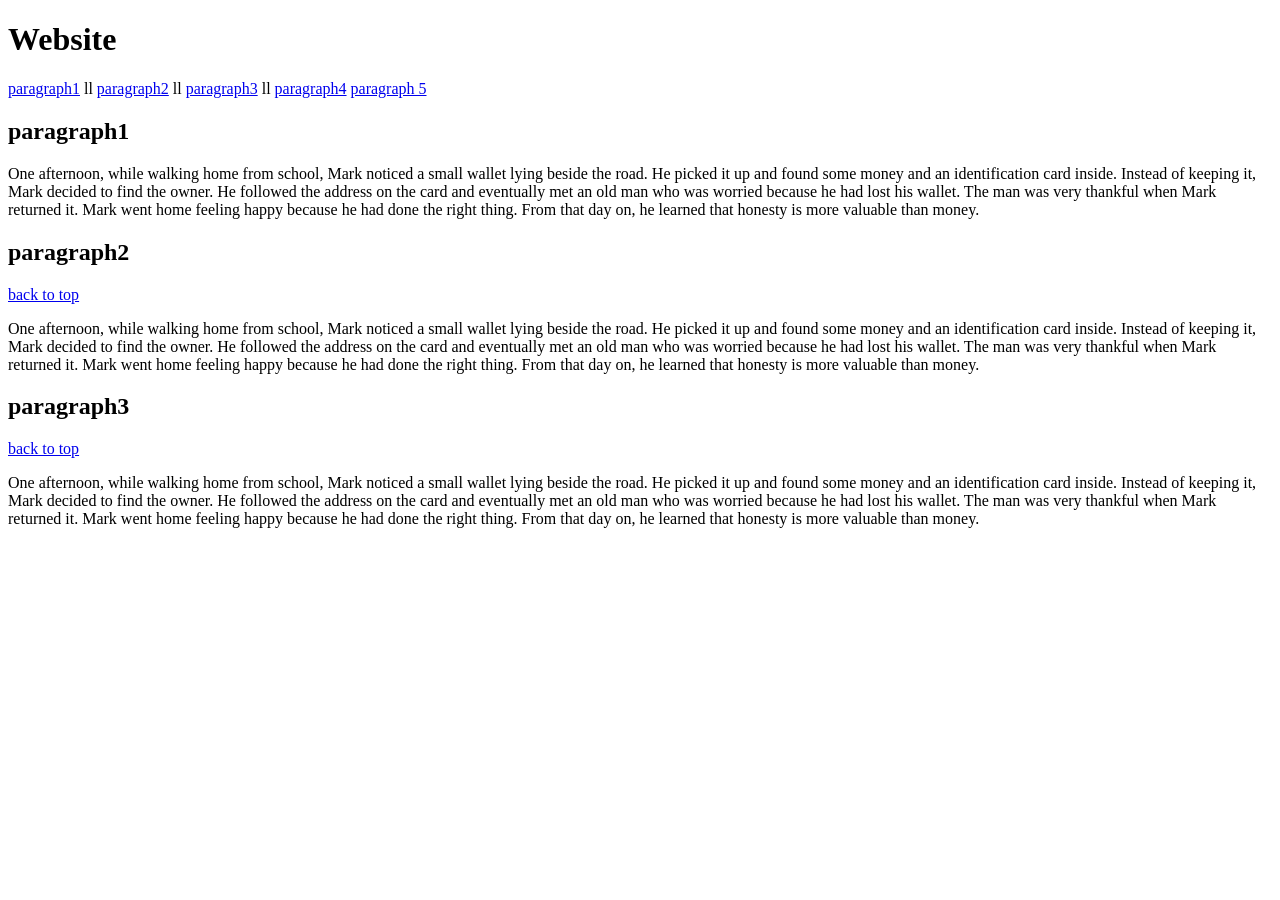
==== index.html @ 9de00bed "Add files via upload" ====
<!DOCTYPE html>
    <html>
	    <head>
		    <title>Paragraph</title>
		</head>
		<body>
		 <h1> Website </h1>
		<a href="top"><a>
		 <a href="#paragraph1"> paragraph1</a> ll <a href="#paragraph2">  paragraph2</a> ll <a href="#paragraph3">paragraph3</a> ll <a href="paragraph 4.html"> paragraph4</a> <a href="Paragraph 5.html"> paragraph 5 </a>
		 
		 
		 
		 <h2 id="paragraph1"> paragraph1 </h2>
		 <p>One afternoon, while walking home from school, Mark noticed a small wallet lying beside the road.
		 He picked it up and found some money and an identification card inside. Instead of keeping it, Mark decided to find the owner.
		 He followed the address on the card and eventually met an old man who was worried because he had lost his wallet. The man was very thankful when Mark returned it.
		 Mark went home feeling happy because he had done the right thing. From that day on, he learned that honesty is more valuable than money.<p>
		 
		
		 
		 <h2 id="paragraph2"> paragraph2 </h2>
		 
		<a href="#top"> back to top</a>
		 
		 <p>One afternoon, while walking home from school, Mark noticed a small wallet lying beside the road.
		 He picked it up and found some money and an identification card inside. Instead of keeping it, Mark decided to find the owner.
		 He followed the address on the card and eventually met an old man who was worried because he had lost his wallet. The man was very thankful when Mark returned it.
		 Mark went home feeling happy because he had done the right thing. From that day on, he learned that honesty is more valuable than money.<p>



                   <h2 id="paragraph3"> paragraph3 </h2>
		 
		<a href="#top"> back to top</a>
		 
		 <p>One afternoon, while walking home from school, Mark noticed a small wallet lying beside the road.
		 He picked it up and found some money and an identification card inside. Instead of keeping it, Mark decided to find the owner.
		 He followed the address on the card and eventually met an old man who was worried because he had lost his wallet. The man was very thankful when Mark returned it.
		 Mark went home feeling happy because he had done the right thing. From that day on, he learned that honesty is more valuable than money.<p>

</body>
</html>
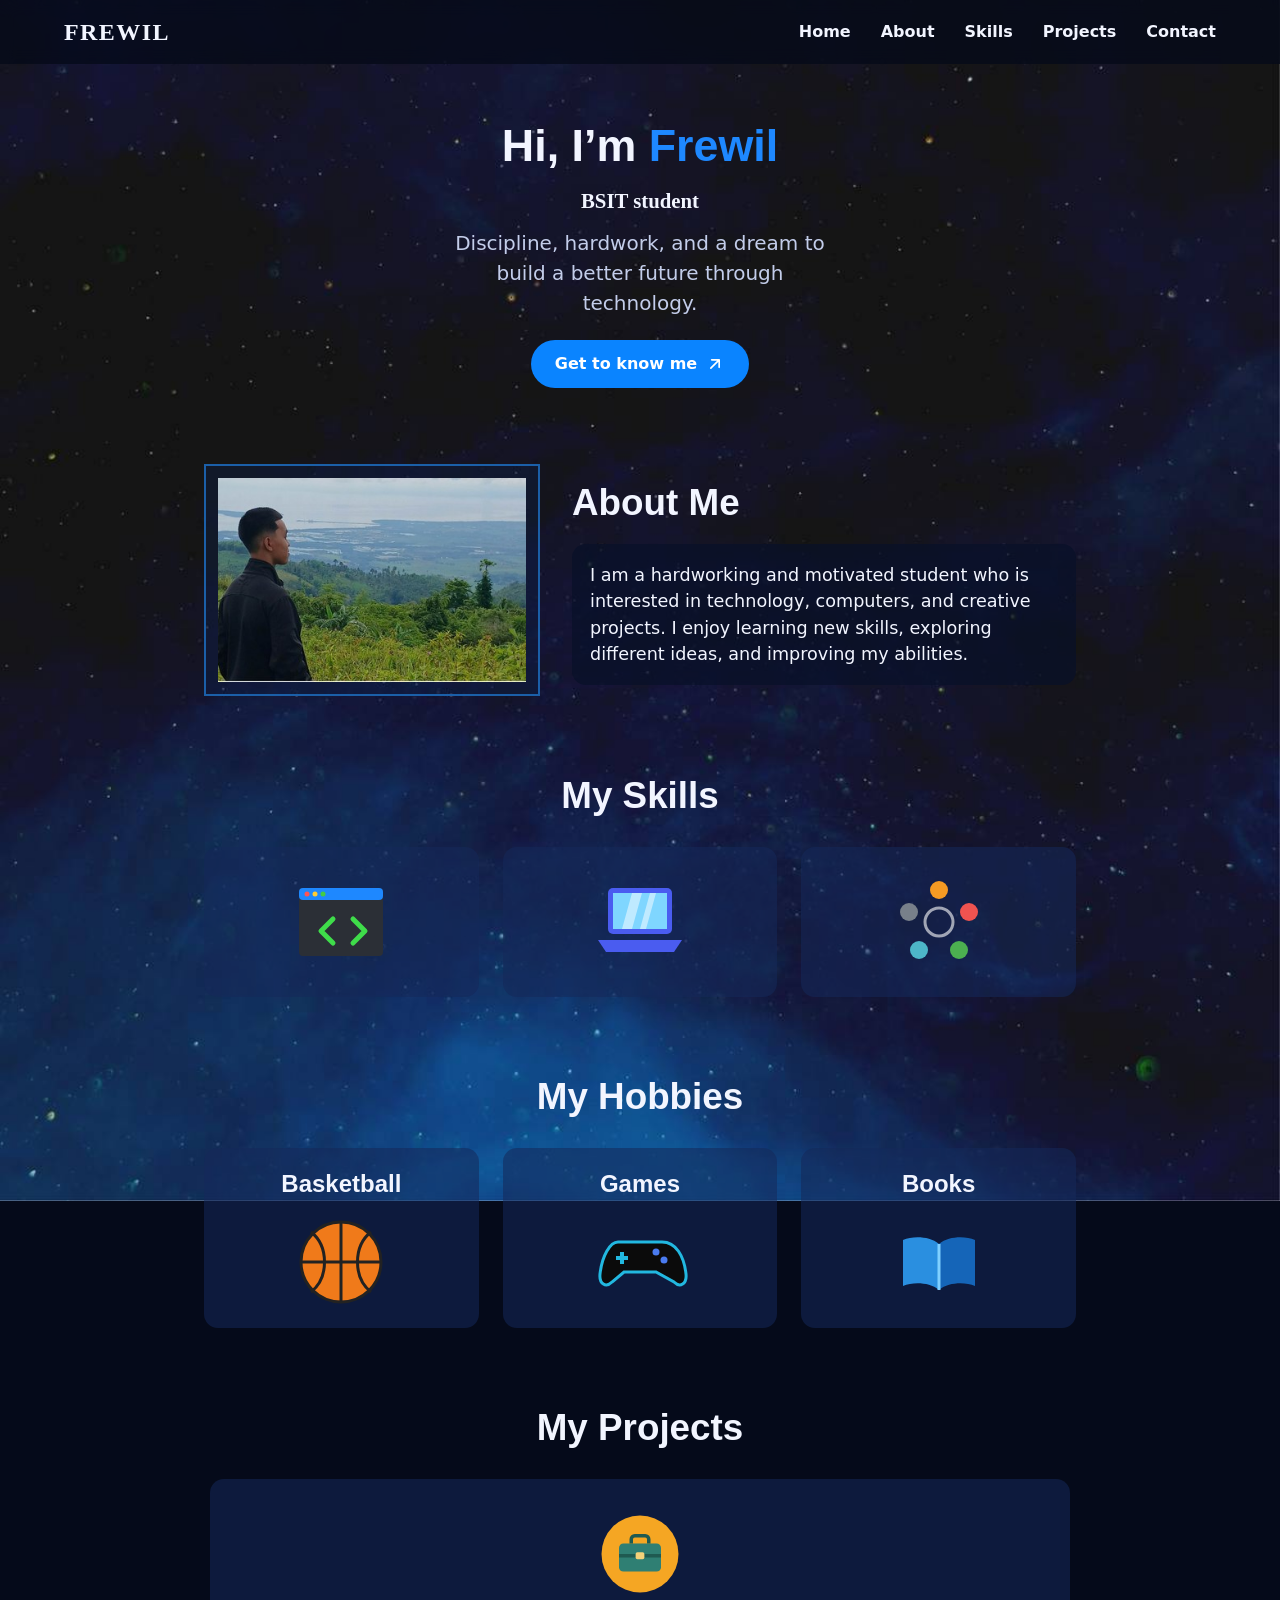
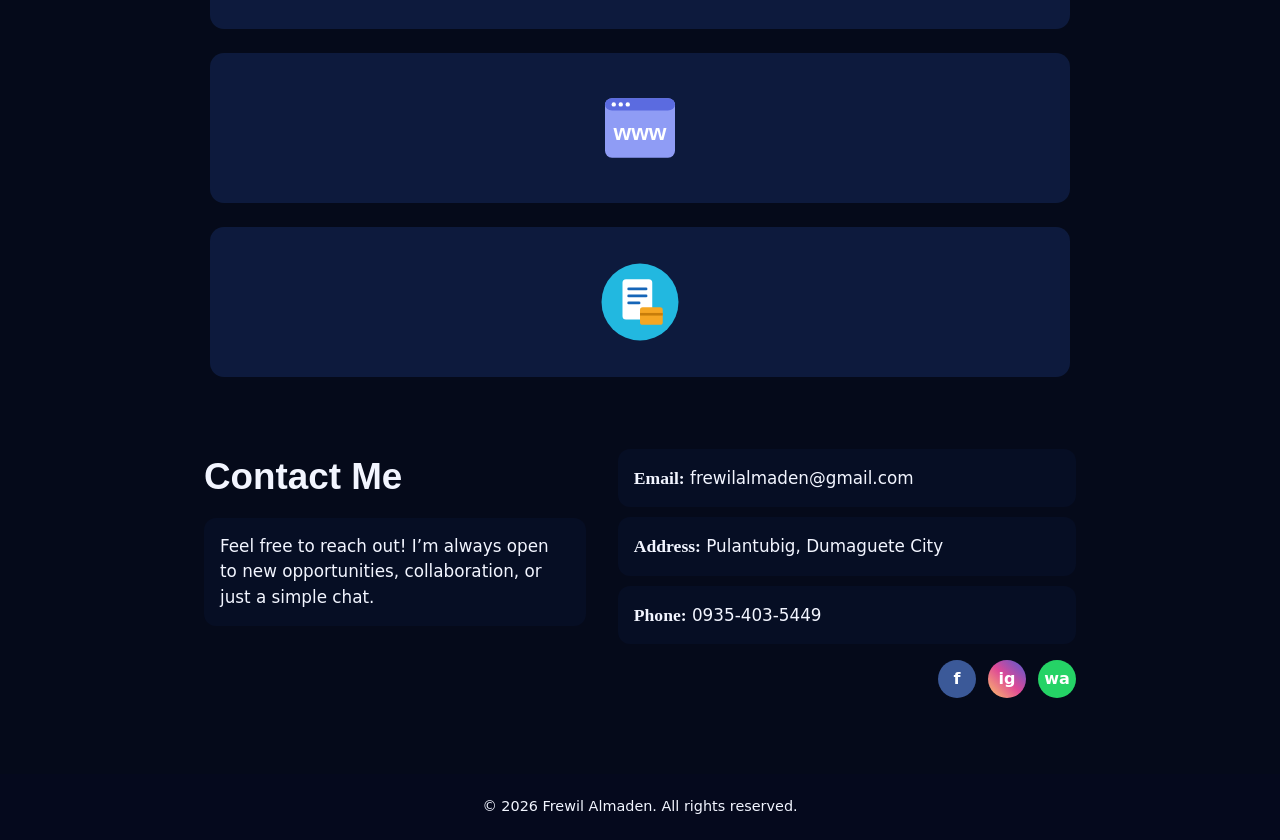
==== commit 1bfb37c8: "Add files via upload" ====
--- a/index.html
+++ b/index.html
@@ -1,45 +1,209 @@
 <!DOCTYPE html>
-    <html>
-	    <head>
-		    <title>Paragraph</title>
-		</head>
-		<body>
-		 <h1> Website </h1>
-		<a href="top"><a>
-		 <a href="#paragraph1"> paragraph1</a> ll <a href="#paragraph2">  paragraph2</a> ll <a href="#paragraph3">paragraph3</a> ll <a href="paragraph 4.html"> paragraph4</a> <a href="Paragraph 5.html"> paragraph 5 </a>
-		 
-		 
-		 
-		 <h2 id="paragraph1"> paragraph1 </h2>
-		 <p>One afternoon, while walking home from school, Mark noticed a small wallet lying beside the road.
-		 He picked it up and found some money and an identification card inside. Instead of keeping it, Mark decided to find the owner.
-		 He followed the address on the card and eventually met an old man who was worried because he had lost his wallet. The man was very thankful when Mark returned it.
-		 Mark went home feeling happy because he had done the right thing. From that day on, he learned that honesty is more valuable than money.<p>
-		 
-		
-		 
-		 <h2 id="paragraph2"> paragraph2 </h2>
-		 
-		<a href="#top"> back to top</a>
-		 
-		 <p>One afternoon, while walking home from school, Mark noticed a small wallet lying beside the road.
-		 He picked it up and found some money and an identification card inside. Instead of keeping it, Mark decided to find the owner.
-		 He followed the address on the card and eventually met an old man who was worried because he had lost his wallet. The man was very thankful when Mark returned it.
-		 Mark went home feeling happy because he had done the right thing. From that day on, he learned that honesty is more valuable than money.<p>
-
-
-
-                   <h2 id="paragraph3"> paragraph3 </h2>
-		 
-		<a href="#top"> back to top</a>
-		 
-		 <p>One afternoon, while walking home from school, Mark noticed a small wallet lying beside the road.
-		 He picked it up and found some money and an identification card inside. Instead of keeping it, Mark decided to find the owner.
-		 He followed the address on the card and eventually met an old man who was worried because he had lost his wallet. The man was very thankful when Mark returned it.
-		 Mark went home feeling happy because he had done the right thing. From that day on, he learned that honesty is more valuable than money.<p>
-
+<html>
+<head>
+  <meta charset="utf-8">
+  <meta name="viewport" content="width=device-width, initial-scale=1, viewport-fit=cover">
+  <title>Frewil Almaden – Portfolio</title>
+  <link rel="stylesheet" href="stylesheet.css">
+</head>
+
+<body>
+
+  <!--header-->
+  <header>
+    <a class="logo" href="#home">FREWIL</a>
+    <nav aria-label="Main">
+      <a href="#home">Home</a>
+      <a href="#about">About</a>
+      <a href="#skills">Skills</a>
+      <a href="#projects">Projects</a>
+      <a href="#contact">Contact</a>
+    </nav>
+  </header>
+
+  <main>
+
+    <!--home-->
+    <section class="hero" id="home">
+      <h1>Hi, I’m <span>Frewil</span></h1>
+      <div class="role">BSIT student</div>
+      <p>Discipline, hardwork, and a dream to build a better future through technology.</p>
+      <a class="btn" href="#about">
+        Get to know me
+      <svg width="20" height="20" viewBox="0 0 24 24" fill="none" stroke="currentColor" stroke-width="2" stroke-linecap="round" stroke-linejoin="round" aria-hidden="true">
+       <path d="M7 17 17 7M8 7h9v9"/>
+      </svg>
+    </a>
+  </section>
+
+     <!--about-->
+   <section class="about" id="about">
+     <div class="photo">
+      <img src="[data-uri]" alt="Frewil looking out over green hills and the sea" width="376" height="248">
+     </div>
+    <div>
+      <h2>About Me</h2>
+      <p>I am a hardworking and motivated student who is interested in technology, computers, and creative projects. I enjoy learning new skills, exploring different ideas, and improving my abilities.</p>
+    </div>
+  </section>
+     
+
+     <!--skills-->
+  <section class="center" id="skills">
+  <h2>My Skills</h2>
+  <div class="grid">
+
+  <article class="card">
+    <h3>Programming</h3>
+      <svg viewBox="0 0 96 96" aria-hidden="true">
+         <rect x="6" y="14" width="84" height="68" rx="4" fill="#2b2f36"/>
+         <rect x="6" y="14" width="84" height="12" rx="4" fill="#1e88ff"/>
+         <circle cx="14" cy="20" r="2.5" fill="#f55"/>
+         <circle cx="22" cy="20" r="2.5" fill="#fc3"/>
+         <circle cx="30" cy="20" r="2.5" fill="#4c4"/>
+         <path d="m40 45-12 12 12 12M60 45l12 12-12 12" stroke="#3fdc4a" stroke-width="5" fill="none" stroke-linecap="round" stroke-linejoin="round"/>
+      </svg>
+       <p>The process of writing instructions, or code, that a computer follows.</p>
+  </article>
+
+  <article class="card">
+  <h3>Computer literacy</h3>
+   <svg viewBox="0 0 96 96" aria-hidden="true">
+    <rect x="16" y="14" width="64" height="46" rx="5" fill="#4a5cf0"/>
+    <rect x="21" y="19" width="54" height="36" fill="#7fd6ff"/>
+    <path d="M40 19 30 55h10l10-36zM58 19 48 55h6l10-36z" fill="#fff" opacity=".5"/>
+    <path d="M6 66h84l-8 12H14z" fill="#4a5cf0"/>
+   </svg>
+    <p>The ability to use computers and related technology efficiently.</p>
+  </article>
+
+  <article class="card">
+     <h3>Teamwork</h3>
+    <svg viewBox="0 0 96 96" aria-hidden="true">
+     <circle cx="48" cy="16" r="9" fill="#f59a23"/>
+     <circle cx="78" cy="38" r="9" fill="#ef5350"/>
+     <circle cx="68" cy="76" r="9" fill="#4caf50"/>
+     <circle cx="28" cy="76" r="9" fill="#4db6c8"/>
+     <circle cx="18" cy="38" r="9" fill="#78808a"/>
+     <circle cx="48" cy="48" r="14" fill="none" stroke="#fff" stroke-width="3" opacity=".6"/>
+    </svg>
+     <p>The collaborative effort of a group of people working together to achieve a common goal.</p>
+   </article>
+
+      </div>
+    </section>
+
+    <!--hobbies-->
+    <section class="center">
+      <h2>My Hobbies</h2>
+      <div class="grid">
+
+      <article class="card">
+      <h3>Basketball</h3>
+      <svg viewBox="0 0 96 96" aria-hidden="true">
+      <circle cx="48" cy="48" r="40" fill="#f07a1a" stroke="#222" stroke-width="3"/>
+      <path d="M8 48h80M48 8v80M18 18c18 14 18 46 0 60M78 18c-18 14-18 46 0 60" stroke="#222" stroke-width="3" fill="none"/>
+     </svg>
+   </article>
+
+    <article class="card">
+    <h3>Games</h3>
+      <svg viewBox="0 0 96 96" aria-hidden="true">
+       <path d="M26 28h44c14 0 22 14 24 32 1 10-6 14-12 8L64 58H32L20 68c-6 6-13 2-12-8 2-18 10-32 18-32z" fill="#0b0b0b" stroke="#22b8e0" stroke-width="3"/>
+       <path d="M30 38v12M24 44h12" stroke="#22b8e0" stroke-width="4"/>
+       <circle cx="64" cy="38" r="3.5" fill="#4a7bf0"/>
+       <circle cx="72" cy="46" r="3.5" fill="#4a7bf0"/>
+      </svg>
+    </article>
+
+  <article class="card">
+  <h3>Books</h3>
+    <svg viewBox="0 0 96 96" aria-hidden="true">
+      <path d="M48 30C38 22 22 22 12 26v46c10-4 26-4 36 4z" fill="#2a8fe0"/>
+      <path d="M48 30c10-8 26-8 36-4v46c-10-4-26-4-36 4z" fill="#1565b8"/>
+      <path d="M48 30v46" stroke="#7fd0ff" stroke-width="3"/>
+    </svg>
+  </article>
+
+    </div>
+  </section>
+
+    <!--projects-->
+    <section class="center" id="projects">
+      <h2>My Projects</h2>
+      <div class="projects">
+
+  <article class="project">
+  <svg viewBox="0 0 96 96" aria-hidden="true">
+    <circle cx="48" cy="48" r="44" fill="#f5a623"/>
+    <rect x="24" y="36" width="48" height="32" rx="5" fill="#2f7f73"/>
+    <path d="M38 36v-5a4 4 0 0 1 4-4h12a4 4 0 0 1 4 4v5" fill="none" stroke="#1f5a51" stroke-width="4"/>
+    <rect x="24" y="48" width="48" height="4" fill="#1f5a51"/>
+    <rect x="43" y="46" width="10" height="8" rx="2" fill="#f5d27a"/>
+  </svg>
+          <div class="more">
+          <h3>Project 1</h3>
+         <h4>Personal Portfolio</h4>
+         <p>My personal website and portfolio.</p>
+       </div>
+    </article>
+
+  <article class="project">
+  <svg viewBox="0 0 96 96" aria-hidden="true">
+    <rect x="8" y="14" width="80" height="68" rx="8" fill="#8f9cf5"/>
+    <rect x="8" y="14" width="80" height="14" rx="8" fill="#5b6be0"/>
+    <circle cx="18" cy="21" r="2.5" fill="#fff"/>
+    <circle cx="26" cy="21" r="2.5" fill="#fff"/>
+    <circle cx="34" cy="21" r="2.5" fill="#fff"/>
+    <text x="48" y="62" text-anchor="middle" font-size="26" font-weight="800" fill="#fff" font-family="Lexend,sans-serif">www</text>
+  </svg>
+    <div class="more">
+      <h3>Project 2</h3>
+      <h4>Creating Website</h4>
+      <p>Process of planning, designing, and launching digital pages on the internet.</p>
+    </div>
+   </article>
+
+  <article class="project">
+    <svg viewBox="0 0 96 96" aria-hidden="true">
+    <circle cx="48" cy="48" r="44" fill="#22b8e0"/>
+    <rect x="28" y="22" width="34" height="46" rx="4" fill="#fff"/>
+    <path d="M35 33h20M35 41h20M35 49h12" stroke="#1565b8" stroke-width="3" stroke-linecap="round"/>
+    <rect x="48" y="54" width="26" height="20" rx="3" fill="#f5a623"/>
+    <path d="M48 62h26" stroke="#c77d0a" stroke-width="3"/>
+ </svg>
+  <div class="more">
+    <h3>Project 3</h3>
+    <h4>Inventory System</h4>
+   <p>System for managing products and inventory.</p>
+          </div>
+        </article>
+
+      </div>
+    </section>
+
+      <!--contact-->
+    <section class="contact" id="contact">
+      <div>
+        <h2>Contact Me</h2>
+        <p>Feel free to reach out! I’m always open to new opportunities, collaboration, or just a simple chat.</p>
+      </div>
+
+  <div class="info">
+   <p><b>Email:</b> <a href="mailto:frewilalmaden@gmail.com">frewilalmaden@gmail.com</a></p>
+   <p><b>Address:</b> Pulantubig, Dumaguete City</p>
+   <p><b>Phone:</b> <a href="tel:+639354035449">0935-403-5449</a></p>
+
+  <div class="social">
+          <a href="https://www.facebook.com/frewil.almaden" aria-label="Facebook" style="background:#3b5998">f</a>
+<a href="https://www.instagram.com/frewwcupal/" aria-label="Instagram" style="background:linear-gradient(45deg,#fdc468,#df4996,#4f5bd5)">ig</a>
+<a href="" aria-label="WhatsApp" style="background:#25d366">wa</a>
+ </div>
+ </div>
+ </section>
+
+</main>
+
+  <footer>© 2026 Frewil Almaden. All rights reserved.</footer>
 </body>
-</html>
-
-		
-		 +</html>
--- a/stylesheet.css
+++ b/stylesheet.css
@@ -0,0 +1,283 @@
+/*VARIABLES*/
+:root {
+  --bg: #050a1a;
+  --card: rgba(20, 40, 90, .55);
+  --card2: rgba(8, 16, 40, .7);
+  --text: #f2f5ff;
+  --muted: #c3cdea;
+  --blue: #1e88ff;
+  --line: #1b5fa8;
+  box-sizing: border-box;
+  padding-top: env(safe-area-inset-top, 0px);
+  padding-bottom: env(safe-area-inset-bottom, 0px);
+}
+
+/*BASE*/
+*, *::before, *::after { box-sizing: inherit; }
+
+html {
+  scroll-behavior: smooth;
+  scroll-padding-top: 70px;
+}
+
+body {
+  margin: 0;
+  font-family: Mulish, system-ui, sans-serif;
+  color: var(--text);
+  line-height: 1.5;
+  background: var(--bg) url('[data-uri]') center/cover no-repeat fixed;
+}
+
+h1, h2, h3, h4 { font-family: Lexend, sans-serif; margin: 0; }
+
+a { color: inherit; text-decoration: none; }
+a:focus-visible,
+button:focus-visible { outline: 3px solid #7fb8ff; outline-offset: 3px; }
+
+main {
+  position: relative;
+  max-width: 1000px;
+  margin: 0 auto;
+  padding: 0 5vw;
+}
+
+section { padding: 36px 0; }
+
+/*HEADER*/
+header {
+  position: sticky;
+  top: 0;
+  z-index: 10;
+  display: flex;
+  justify-content: space-between;
+  align-items: center;
+  gap: 12px;
+  flex-wrap: wrap;
+  padding: 14px 5vw;
+  background: rgba(5, 10, 26, .8);
+  backdrop-filter: blur(8px);
+}
+
+.logo {
+  font-family: Lexend;
+  font-weight: 800;
+  font-size: 1.5rem;
+  letter-spacing: .06em;
+}
+
+nav {
+  display: flex;
+  gap: clamp(14px, 3vw, 30px);
+  font-weight: 700;
+}
+nav a:hover { color: #7fb8ff; }
+
+/*HERO*/
+.hero { text-align: center; padding: 48px 0 40px; }
+.hero h1 { font-size: clamp(2rem, 6vw, 2.8rem); }
+.hero h1 span { color: var(--blue); }
+
+.role {
+  font-family: Lexend;
+  font-weight: 700;
+  font-size: 1.3rem;
+  margin: 6px 0 12px;
+}
+
+.hero p {
+  max-width: 30ch;
+  margin: 0 auto 22px;
+  font-size: 1.25rem;
+  color: var(--muted);
+}
+
+.btn {
+  display: inline-flex;
+  align-items: center;
+  gap: 8px;
+  background: #0a84ff;
+  color: #fff;
+  font-weight: 700;
+  padding: 12px 24px;
+  border-radius: 999px;
+  transition: transform .15s;
+}
+.btn:hover { transform: scale(1.04); }
+
+/*ABOUT*/
+.about {
+  display: grid;
+  grid-template-columns: minmax(0, 1fr) minmax(0, 1.5fr);
+  gap: 32px;
+  align-items: center;
+}
+
+.photo {
+  border: 2px solid var(--line);
+  padding: 12px;
+  background: rgba(10, 30, 70, .4);
+}
+.photo img { display: block; width: 100%; height: auto; }
+
+.about h2,
+.center h2,
+.contact h2 {
+  font-size: clamp(1.8rem, 5vw, 2.3rem);
+  margin-bottom: 14px;
+}
+
+.about p {
+  margin: 0;
+  padding: 18px;
+  background: var(--card2);
+  border-radius: 14px;
+  font-size: 1.1rem;
+}
+
+/*CARDS*/
+.center h2 { text-align: center; margin-bottom: 24px; }
+
+.grid {
+  display: grid;
+  grid-template-columns: repeat(auto-fit, minmax(220px, 1fr));
+  gap: 24px;
+}
+
+.card {
+  background: var(--card);
+  border-radius: 14px;
+  padding: 18px 16px;
+  text-align: center;
+  display: flex;
+  flex-direction: column;
+  align-items: center;
+  gap: 12px;
+}
+.card h3 { font-size: 1.5rem; }
+.card svg { width: 96px; height: 96px; }
+.card p { margin: 0; font-size: .95rem; color: var(--muted); }
+
+/*SKILLS */
+#skills .card {
+  cursor: default;
+  position: relative;
+  gap: 0;
+  justify-content: center;
+  min-height: 150px;
+  transition: transform .25s cubic-bezier(.34, 1.56, .64, 1), box-shadow .25s, background .25s;
+  -webkit-tap-highlight-color: transparent;
+}
+
+#skills .card h3,
+#skills .card p {
+  max-height: 0;
+  opacity: 0;
+  overflow: hidden;
+  margin: 0;
+  transition: max-height .3s ease, opacity .25s ease, margin .3s ease;
+}
+
+#skills .card:hover h3,
+#skills .card:focus-visible h3 { max-height: 3rem; opacity: 1; margin-bottom: 10px; }
+
+#skills .card:hover p,
+#skills .card:focus-visible p { max-height: 12rem; opacity: 1; margin-top: 10px; }
+
+#skills .card:hover,
+#skills .card:focus-visible {
+  transform: scale(1.1);
+  z-index: 2;
+  background: rgba(30, 80, 170, .8);
+  box-shadow: 0 0 0 2px #4da3ff, 0 12px 32px rgba(10, 132, 255, .45);
+}
+
+/*PROJECTS */
+.projects {
+  display: grid;
+  gap: 24px;
+  max-width: 860px;
+  margin: 0 auto;
+}
+
+.project {
+  background: var(--card);
+  border-radius: 14px;
+  padding: 22px 18px;
+  text-align: center;
+  display: flex;
+  flex-direction: column;
+  align-items: center;
+  justify-content: center;
+  min-height: 150px;
+  cursor: default;
+  position: relative;
+  transition: transform .25s cubic-bezier(.34, 1.56, .64, 1), box-shadow .25s, background .25s;
+  -webkit-tap-highlight-color: transparent;
+}
+.project svg { width: 84px; height: 84px; }
+
+/* hidden by default */
+.project .more {
+  max-height: 0;
+  opacity: 0;
+  overflow: hidden;
+  margin: 0;
+  transition: max-height .35s ease, opacity .25s ease, margin .3s ease;
+}
+.project .more h3 { font-size: 1.6rem; }
+.project .more h4 { font-size: 1.25rem; margin: 4px 0 6px; }
+.project .more p { margin: 0; color: var(--muted); }
+
+/* shown on hover (or keyboard focus) */
+.project:hover .more,
+.project:focus-visible .more { max-height: 12rem; opacity: 1; margin-top: 12px; }
+
+.project:hover,
+.project:focus-visible {
+  transform: scale(1.03);
+  z-index: 2;
+  background: rgba(30, 80, 170, .8);
+  box-shadow: 0 0 0 2px #4da3ff, 0 12px 32px rgba(10, 132, 255, .45);
+}
+
+/*Contact*/
+.contact {
+  display: grid;
+  grid-template-columns: minmax(0, 1fr) minmax(0, 1.2fr);
+  gap: 32px;
+  align-items: start;
+}
+
+.contact > div > p {
+  background: var(--card2);
+  padding: 16px;
+  border-radius: 12px;
+  margin: 0;
+  font-size: 1.05rem;
+}
+
+.info { display: grid; gap: 10px; }
+.info p { margin: 0; background: var(--card2); padding: 10px 14px; border-radius: 10px; }
+.info b { font-family: Lexend; font-size: 1.1rem; }
+.info a:hover { text-decoration: underline; }
+
+.social { display: flex; gap: 12px; justify-content: flex-end; margin-top: 6px; }
+.social a {
+  width: 38px;
+  height: 38px;
+  border-radius: 50%;
+  display: grid;
+  place-items: center;
+  font-weight: 800;
+  color: #fff;
+}
+
+/* FOOTER */
+footer {
+  position: relative;
+  margin-top: 40px;
+  text-align: center;
+  padding: 22px 5vw;
+  background: rgba(5, 10, 30, .85);
+  font-size: .9rem;
+}
